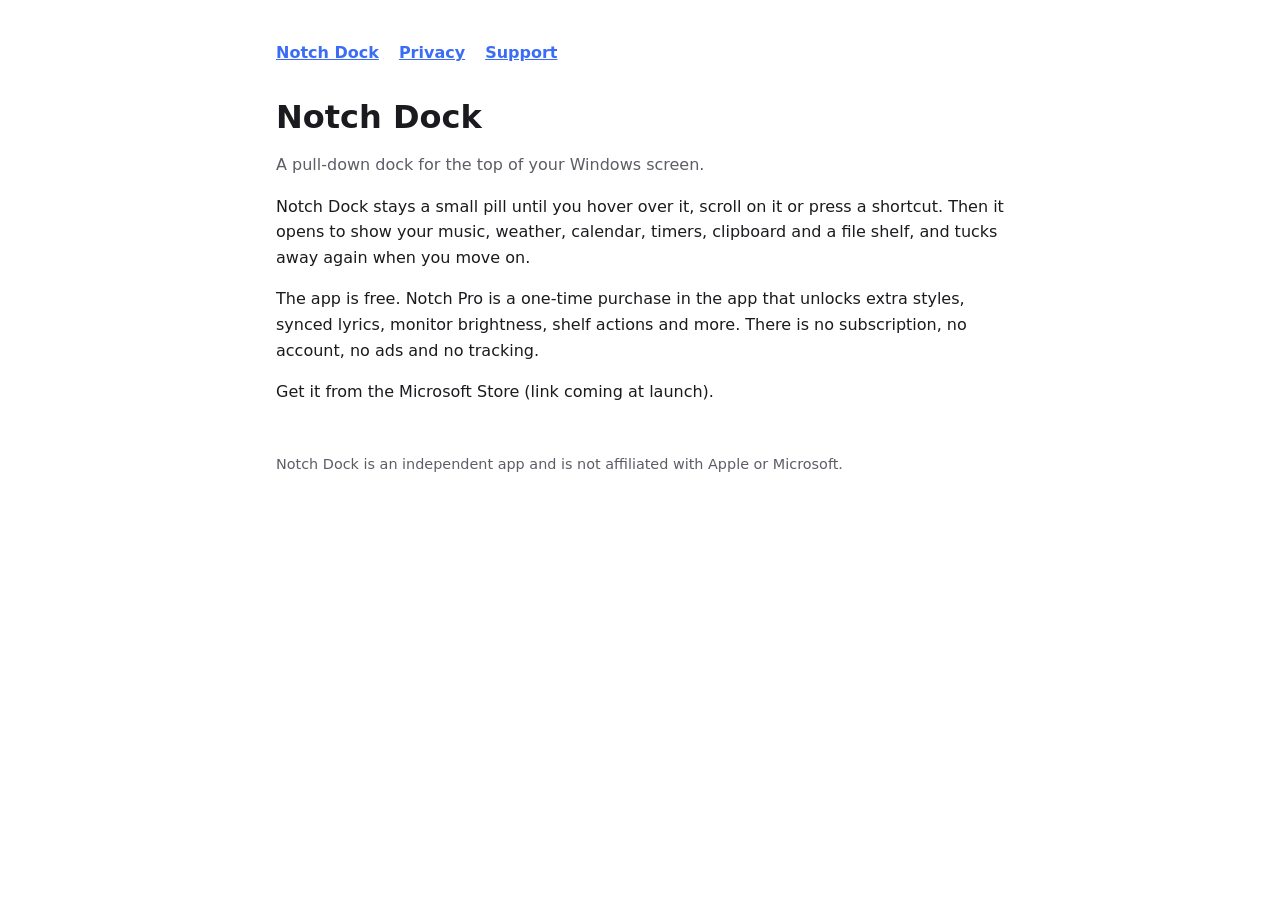
==== index.html @ 41bcaa3d "Add Notch Dock home, privacy policy and support pages Co-Authored-By: Claude Opus 5.5 <noreply@anthr" ====
<!doctype html>
<html lang="en">
<head>
<meta charset="utf-8">
<meta name="viewport" content="width=device-width, initial-scale=1">
<title>Notch Dock</title>
<link rel="stylesheet" href="style.css">
</head>
<body>
<main>
<nav><a href="./">Notch Dock</a><a href="privacy.html">Privacy</a><a href="support.html">Support</a></nav>
<h1>Notch Dock</h1>
<p class="muted">A pull-down dock for the top of your Windows screen.</p>
<p>Notch Dock stays a small pill until you hover over it, scroll on it or press a shortcut. Then it opens to show your music, weather, calendar, timers, clipboard and a file shelf, and tucks away again when you move on.</p>
<p>The app is free. Notch Pro is a one-time purchase in the app that unlocks extra styles, synced lyrics, monitor brightness, shelf actions and more. There is no subscription, no account, no ads and no tracking.</p>
<p>Get it from the Microsoft Store (link coming at launch).</p>
<footer>Notch Dock is an independent app and is not affiliated with Apple or Microsoft.</footer>
</main>
</body>
</html>
---- style.css ----
:root{--bg:#ffffff;--fg:#1b1b1f;--muted:#5d5d66;--line:#e4e4ea;--accent:#3b6cf6}
@media (prefers-color-scheme:dark){:root{--bg:#111114;--fg:#ececf1;--muted:#a3a3ad;--line:#2a2a31;--accent:#7c9bff}}
*{box-sizing:border-box}
body{margin:0;background:var(--bg);color:var(--fg);font:16px/1.6 "Segoe UI",system-ui,-apple-system,sans-serif}
main{max-width:760px;margin:0 auto;padding:40px 16px 64px}
nav{display:flex;gap:20px;margin-bottom:32px;font-weight:600}
a{color:var(--accent)}
h1{font-size:2rem;line-height:1.2;margin:0 0 8px}
h2{font-size:1.2rem;margin:32px 0 8px}
.muted{color:var(--muted)}
table{width:100%;border-collapse:collapse;margin:12px 0;font-size:.95rem}
th,td{text-align:left;vertical-align:top;padding:8px 10px;border-bottom:1px solid var(--line)}
th{font-weight:600}
.wrap{overflow-x:auto}
footer{margin-top:48px;color:var(--muted);font-size:.9rem}
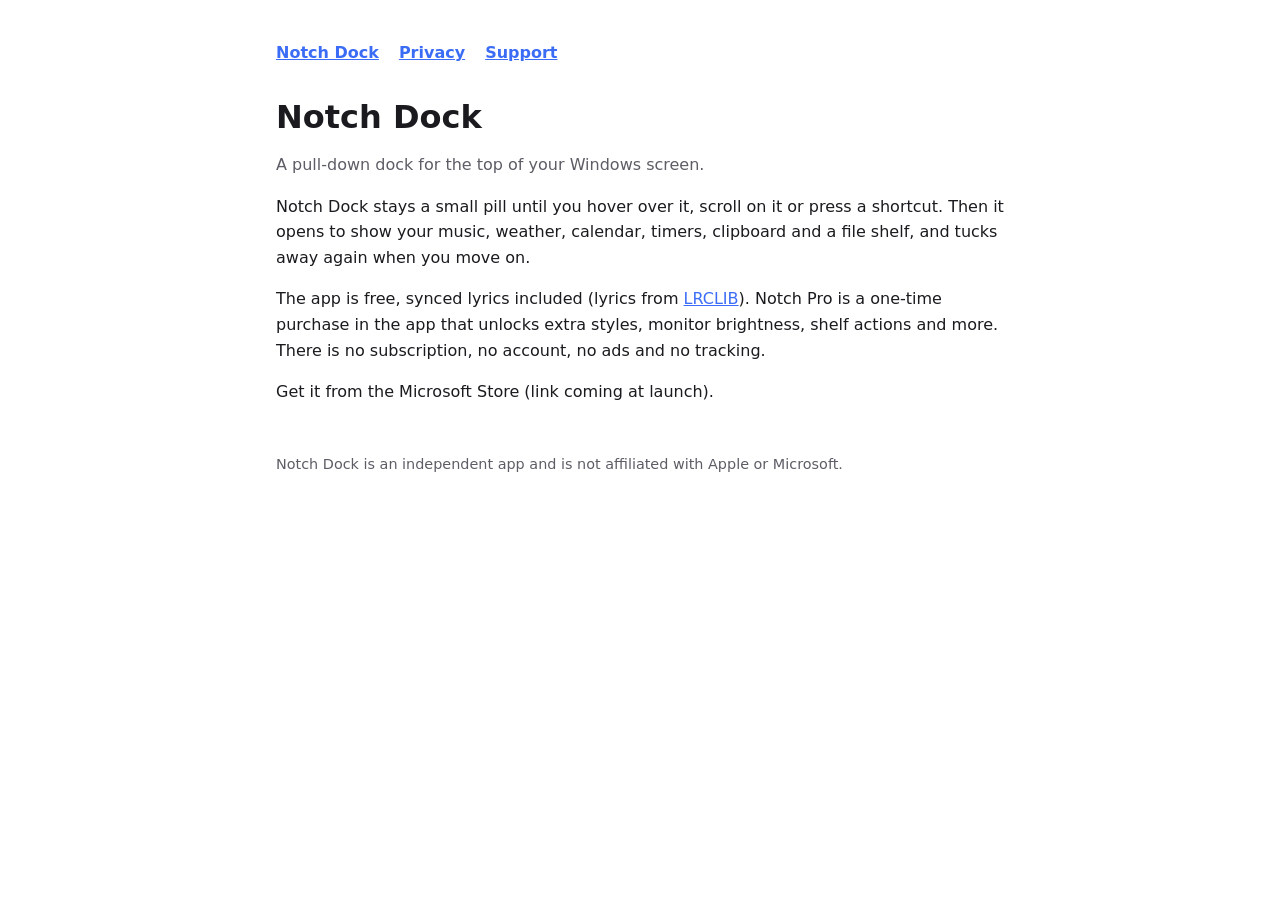
==== commit 3939f53e: "Lyrics are free now; credit LRCLIB Co-Authored-By: Claude Opus 5.5 <noreply@anthropic.com> Claude-Se" ====
--- a/index.html
+++ b/index.html
@@ -12,7 +12,7 @@
 <h1>Notch Dock</h1>
 <p class="muted">A pull-down dock for the top of your Windows screen.</p>
 <p>Notch Dock stays a small pill until you hover over it, scroll on it or press a shortcut. Then it opens to show your music, weather, calendar, timers, clipboard and a file shelf, and tucks away again when you move on.</p>
-<p>The app is free. Notch Pro is a one-time purchase in the app that unlocks extra styles, synced lyrics, monitor brightness, shelf actions and more. There is no subscription, no account, no ads and no tracking.</p>
+<p>The app is free, synced lyrics included (lyrics from <a href="https://lrclib.net">LRCLIB</a>). Notch Pro is a one-time purchase in the app that unlocks extra styles, monitor brightness, shelf actions and more. There is no subscription, no account, no ads and no tracking.</p>
 <p>Get it from the Microsoft Store (link coming at launch).</p>
 <footer>Notch Dock is an independent app and is not affiliated with Apple or Microsoft.</footer>
 </main>
